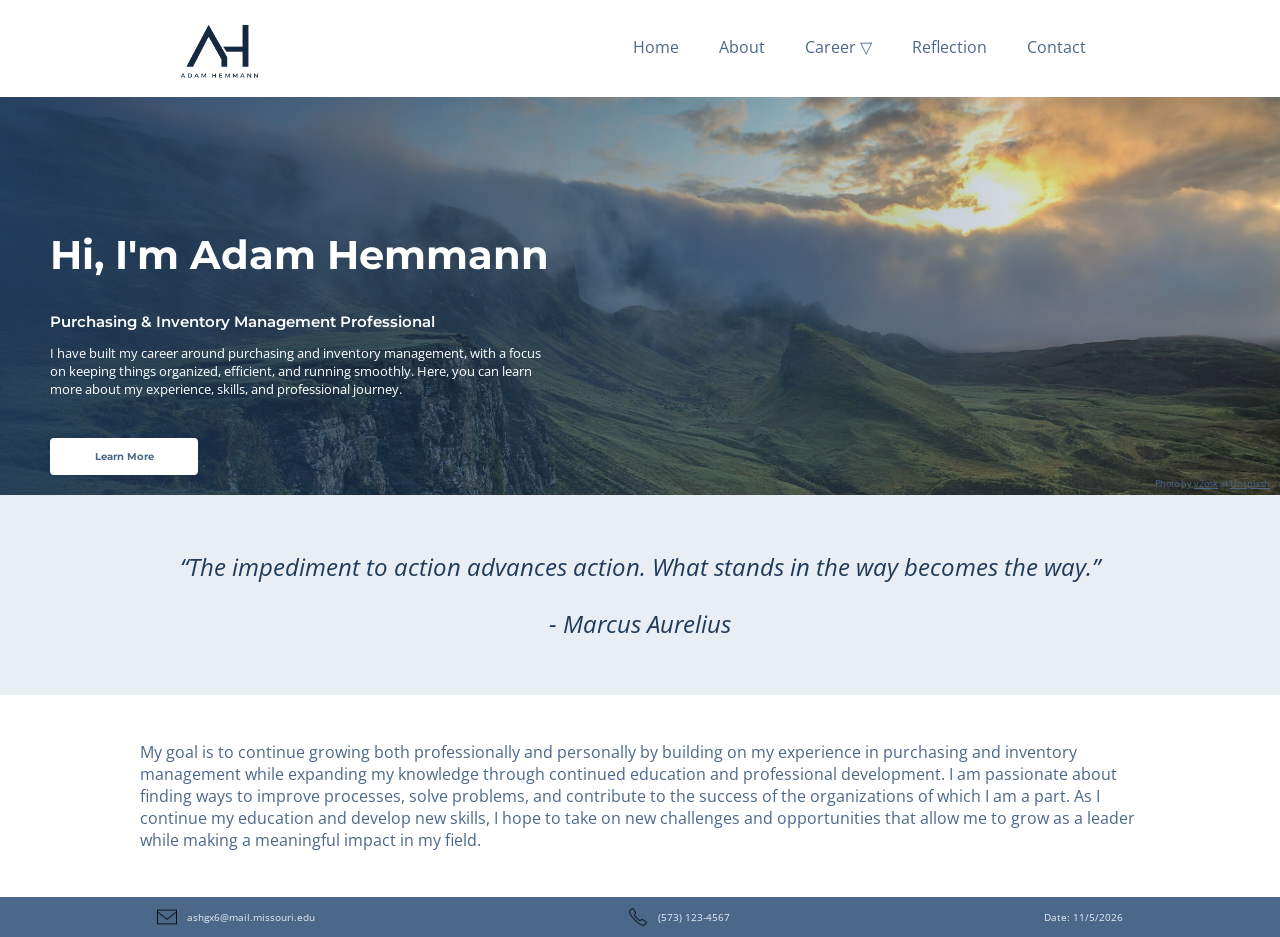
==== webdevelopment/index.html @ 75a41f19 "Add files via upload" ====
<!DOCTYPE html>
<html lang="en">
    <!--
    Name: Adam Hemmann
    Date: 11/15/2026
    Course: ISLT 4355
    Description: Resume website Home page
    -->
    <head>
        <meta charset="utf-8">
        <meta name="viewport" content="width=device-width, initial-scale=1.0">
        <title>Home</title>
        <!-- Link to external CSS files -->
        <link rel="stylesheet" type="text/css" href="style.css">
        <link rel="stylesheet" type="text/css" href="nav.css">
        <!-- Links to fonts Montserrat and Open Sans from Google Fonts -->
        <link rel="preconnect" href="https://fonts.googleapis.com">
        <link rel="preconnect" href="https://fonts.gstatic.com" crossorigin>
        <link href="https://fonts.googleapis.com/css2?family=Montserrat:ital,wght@0,100..900;1,100..900&display=swap" rel="stylesheet">
        <link href="https://fonts.googleapis.com/css2?family=Montserrat:ital,wght@0,100..900;1,100..900&family=Open+Sans:ital,wght@0,300..800;1,300..800&display=swap" rel="stylesheet">
        <link rel="shortcut icon" type="image/x-icon" href="images/favicon.ico">
    </head>
    <body class="index-page">
        <header>
            <!-- Top navigation bar -->     
            <nav class="nav-bar">
                <div class="nav-logo"><img src="images/logoTransparent.png" alt="Logo" width="90" height="90"></div>

                <!-- Hamburger/Mobile-only navigation -->
                <input type="checkbox" id="mobile-menu-toggle">
                <label for="mobile-menu-toggle" class="hamburger">☰</label>
                    
                    <!-- Mobile-only navigation menu -->
                    <!-- Will only display on viewport <= 768px -->
                    <ul class="mobile-nav-list">
                        <li class="nav-link"><a href="index.html">Home</a></li>
                        <li class="nav-link"><a href="about.html">About</a></li>
                        <li class="nav-link"><a href="career.html">Career</a></li>
                        <li class="nav-link"><a href="reflection.html">Reflection</a></li>
                        <li class="nav-link"><a href="contact.html">Contact</a></li>
                    </ul>

                <!-- Desktop-only navigation menu -->
                <!-- Will only display on viewport >768px -->
                <ul class="nav-list">
                    <li class="nav-link"><a href="index.html">Home</a></li>
                    <li class="nav-link"><a href="about.html">About</a></li>
                    <li class="nav-link"><a href="career.html">Career ▽</a>
                        <ul class="nav-dropdown">
                            <li><a href="career.html#career-detail1">Item 1</a></li>
                            <li><a href="career.html#career-detail2">Item 2</a></li>
                            <li><a href="career.html#career-detail3">Item 3</a></li>
                            <li><a href="career.html#career-detail4">Item 4</a></li>
                        </ul>
                    </li>
                    <li class="nav-link"><a href="reflection.html">Reflection</a></li>
                    <li class="nav-link"><a href="contact.html">Contact</a></li>
                </ul>
            </nav>
        </header>
        <main>
            <!-- Hero section -->
            <section class="index-hero">
                <div class="hero-text">
                    <h1>Hi, I'm Adam Hemmann</h1>
                    <h2>Purchasing & Inventory Management Professional</h2>
                    <p>I have built my career around purchasing and inventory management, with a focus on keeping things organized, efficient, and running smoothly. Here, you can learn more about my experience, skills, and professional journey.</p>
                    <div class="hero-button">
                        <a href="#">Learn More</a>
                    </div>
                </div>
                <div class="image-credit">
                    Photo by <a href="https://unsplash.com/@v2osk">v2osk</a> at <a href="https://unsplash.com/photos/foggy-mountain-summit-1Z2niiBPg5A">Unsplash</a>
                </div>
            </section>
            <!-- Favorite Quote -->
            <section id="fav-quote">
                <div class="fav-quote-container">
                    <blockquote>
                        <p>“The impediment to action advances action. What stands in the way becomes the way.”</p>
                        <p>- Marcus Aurelius</p>
                    </blockquote>
                </div>
            </section>
            <!-- Goals Statement -->
            <section class="goals-container">
                <!-- <h2>Goal Statement</h2> -->
                <p>My goal is to continue growing both professionally and personally by building on my experience in purchasing and inventory management while expanding my knowledge through continued education and professional development. I am passionate about finding ways to improve processes, solve problems, and contribute to the success of the organizations of which I am a part. As I continue my education and develop new skills, I hope to take on new challenges and opportunities that allow me to grow as a leader while making a meaningful impact in my field.</p>
            </section>
        </main>
        <!-- Page footer -->
        <footer class="footer">
            <div class="footer-email"><img src="images/icons8-email-50.png" width="20" height="20" title="Icon from icons8.com">ashgx6@mail.missouri.edu</div>
            <div class="footer-phone"><img src="images/icons8-phone-50.png" width="20" height="20" title="Icon from icons8.com">(573) 123-4567</div>
            <div class="footer-date">Date: 11/5/2026</div>
        </footer>
    </body>
</html>
---- webdevelopment/style.css ----
/* Begin global styles */
html {
    font-size: 62.5%;
}
body {
    margin: 0;
    padding: 0;
    height: 100%;
}
body {
    display: flex;
    flex-direction: column;
    min-height: 100vh;
}
main {
    flex: 1;
}
h1 {
    color: #1F3B5B;
    font-size: 40px;
}
p {
    color: #4B688A;
    font-size: 13px;
}

/* Begin index.html styles */
.index-hero {
    display: flex;
    background-image: 
        linear-gradient(to left, rgba(0, 0, 0, 0) 0%, rgba(31, 59, 91, 0.9) 100%),
        url("images/abouthero.png");
    background-size: cover;
    background-position: center;
    min-height: 25rem;
    padding-top: 10rem;
    padding-left: 5rem;
}
.hero-text h1,
.hero-text h2,
.hero-text p {
    color: white;
    max-width: 500px;
}
.hero-text h1,
.hero-text h2 {
    font-family: Montserrat;
}
.hero-text h2 {
    font-weight: 600;
    max-width: fit-content;
}
.hero-text p {
    font-family: Open Sans;
}
.hero-button {
    margin-top: 4rem;
    margin-bottom: 2rem;
    display: flex;
    justify-content: center;
    align-items: center;
    padding: 1.2rem 2.4rem;
    width: 10rem;
    background-color: #FFFFFF;
    font-family: Montserrat, sans-serif;
    font-weight: bold;
    border-radius: 4px;
    transition: transform 0.2s ease;
    cursor: pointer;
}
.hero-button a {
    text-decoration: none;
    color: #4B688A;
}
.hero-button:hover {
    transform: scale(1.1);
}
.image-credit {
    font-family: Open Sans;
    color: #4B688A;
    font-size: xx-small;
    align-self: flex-end;
    margin-left: auto;
    padding-right: 1rem;
    padding-bottom: .5rem;
}
.image-credit a {
    color: #4B688A;
}
.fav-quote-container {
    display: flex;
    height: 20rem;
    background-color: #E9EEF4;
    justify-content: center;
    align-items: center;
    text-align: center;
}
.fav-quote-container blockquote p {
    font-family: Open Sans;
    font-size: x-large;
    font-style: italic;
    color: #1F3B5B;
}
.goals-container {
    display: flex;
    flex-direction: column;
    align-items: center;
    max-width: 100rem;
    margin-left: auto;
    margin-right: auto;
    padding: 3rem 3rem;
    font-family: Open Sans, sans-serif;
}
.goals-container p {
    font-size: 1.6rem;
}

/* Begin reflection.html styles */
.reflect-hero {
    display: flex;
    background-image: 
        linear-gradient(to left, rgba(0, 0, 0, 0) 0%, rgba(31, 59, 91, 0.9) 100%),
        url("images/reflectionhero.png");
    background-size: cover;
    background-position: center;
    min-height: 25rem;
    padding-top: 10rem;
    padding-left: 5rem;
}
    /*Slightly edit the alignment of only the hero text on my Reflection page*/
.reflect-hero .hero-text {
    align-self: center;
    margin-top: -5rem;
}
.personal-reflection-container {
    margin: 3rem 15rem;
    display: flex;
    flex-direction: column;
}
.personal-reflection-container h1 {
    color: #1F3B5B;
    font-family: Montserrat;
    font-size: 2rem;
    align-self: center;
    margin: 0;
}
.personal-reflection-container p {
    color: #4B688A;
    font-family: Open Sans;
    margin-top: 1rem;
}
    /*pseudo-classes/elements*/
.personal-reflection-container p:first-of-type {
    margin-top: -10px;
}
.personal-reflection-container p:first-of-type::first-letter {
    font-size: 250%;
    font-family: Montserrat;
    font-weight: 600;
}
.personal-reflection-container p:nth-of-type(2),
.personal-reflection-container p:nth-of-type(3),
.personal-reflection-container p:nth-of-type(4) {
    text-indent: 2em;
}

/* Begin about.html styles */
.about-page-grid {
    display: grid;
    width: 100%;
}
.print-name {
    display: none;
}
.bio-container {
    /* Grid container */
    width: 100%;
    display: grid;
    gap: 3rem 2rem;
    grid-template-columns: repeat(auto-fit, minmax(400px, 600px));
    justify-content: center;
    background-color: #E9EEF4;
    padding: 3rem 0;
}
.bio-content {
    /* padding: 2rem; */
    margin: auto auto;
}
.career-overview-content {
    margin: auto auto;
}
.bio-content h1,
.career-overview-content h1 {
    font-family: Montserrat, sans-serif;
    text-align: center;
}
.bio-content p,
.career-overview-content p {
    font-family: Open Sans, sans-serif;
    max-width: 60rem;
    margin: 0;
    text-indent: 2em;
}
.about-headshot-container {
    margin: auto auto;
}
.about-headshot {
    margin: auto auto;
    border-radius: .8rem;
    border: 3px solid #1F3B5B;
    box-shadow: .5rem .5rem 1.5rem 0 rgba(0, 0, 0, 0.3);
    width: 150px;
    height: 150px;
}
    /* Media queries to change image size based on screen size */
@media screen and (min-width: 600px) {
    .about-headshot {
        width: 250px;
        height: 250px;
    }
}
@media screen and (min-width: 1235px) {
    .about-headshot {
        width: 400px;
        height: 400px;
    }
}
.career-overview-container {
    display: grid;
    grid-template-columns: repeat(auto-fit, minmax(400px, 500px));
    justify-content: center;
    gap: 2rem;
    padding: 3rem;
}
.about-media-container {
    display: grid;
    min-height: 30rem;
    gap: 2rem;
    place-items: center;
}
.about-video {
    width: 100%;
}
@media screen and (min-width: 600px) {
    .about-video {
        width: 75%;
    }
}
@media screen and (min-width: 1235px) {
    .about-video {
        width: 75%;
    }
}
.resume-button {
    width: 19rem;
    height: 2rem;
    display: flex;
    justify-content: center;
    align-items: center;
    padding: 1.2rem 2.4rem;
    background-color: #E9EEF4;
    font-family: Montserrat;
    font-weight: bold;
    border-radius: 4px;
    transition: transform 0.2s ease;
    cursor: pointer;
    border: 3px solid #1F3B5B;
    align-self: center;
    margin: auto auto;
}
.resume-button:hover {
    transform: scale(1.1);
}
.resume-button a {
    text-decoration: none;
    color:#4B688A;
}
.career-overview-list-container {
    margin: auto auto;
}
.career-overview-list h2 {
    font-family: Montserrat;
    color: #1F3B5B;
}
.career-overview-list ul {
    margin-top: 2rem;
    list-style-type: square;
}
.career-overview-list li {
    font-family: Open Sans;
    color:#4B688A;
    padding: 20px 0;
}

/* Begin contact.html styles */
.contact-page-hero {
    display: flex;
    background-image: 
        linear-gradient(to left, rgba(0, 0, 0, 0) 0%, rgba(31, 59, 91, 0.9) 100%),
        url("images/contacthero.png");
    background-size: cover;
    background-position: center;
    min-height: 25rem;
    padding-top: 10rem;
    padding-left: 5rem;
}
.contact-page-content {
    /* flex: 1; */
    display: flex;
    flex-wrap: wrap;
    justify-content: space-around;
    align-items: center;
}
.quick-contact-info-container {
   font-family: Open Sans, sans-serif;
   display: flex;
   flex-direction: column;
   justify-content: space-between;
   padding: 2rem 2rem;
}
.quick-contact-info-container p {
    color: #1F3B5B;
    font-weight: 700;
    font-size: 1.5rem;
}
.quick-contact-info-container p:nth-of-type(even) {
    text-indent: 2em;
    font-weight: 400;
}
.contact-form-container {
    min-height: 500px;
    background-color: #E9EEF4;
    padding: 2rem 2rem;
    display: flex;
    flex-direction: column;
    justify-content: center;
}
.contact-form-container h1 {
    font-family: Montserrat, sans-serif;
}
.contact-form-container label,
.contact-form-container p {
    font-family: Open Sans,sans-serif;
}
.contact-form {
    min-height: 650px;
    display: flex;
    flex-direction: column;
    justify-content: space-between;
    align-items: center;
}
.form-radio-label {
    text-align: center;
    color: #ff4d4d;
}
/* All required form fields will have a red border */
input:required,
textarea:required,
select:required {
  border: 2px solid #ff4d4d;
}
.form-required-label {
    color: #ff4d4d;
}

/*Begin career.html styles */
.career-hero {
    display: flex;
    background-image: 
        linear-gradient(to left, rgba(0, 0, 0, 0) 0%, rgba(31, 59, 91, 0.9) 100%),
        url("images/careerhero.png");
    background-size: cover;
    background-position: center;
    min-height: 25rem;
    padding-top: 10rem;
    padding-left: 5rem;
}
.career-hero .hero-text {
    align-self: center;
    margin-top: -5rem;
}
.career-hero .hero-text h2 {
    font-size: xx-large;
}
.career-hero .hero-text p {
    font-size: large;
}
.career-journey {
    font-family: Open Sans, sans-serif;
    padding: 3rem 10rem;
}
.career-journey h1 {
    font-size: x-large;
    color: #1F3B5B;
}
.career-journey h2 {
    font-size: large;
    font-weight: 400;
    color: #4B688A;
}
.career-journey-list li {
    font-size: small;
    color: #1F3B5B;
}
.career-detail {
    display: grid;
    grid-template-columns: 1fr 2fr 1fr;
    align-items: center;
}
.career-logo-container {
    display: flex;
    align-items: center;
    justify-content: center;
}
    /* Career icon sizing via CSS for easy resizing with media queries */
.career-icon1 {
    width: 285px;
    height: 48px;
}
.career-icon2 {
    width: 98px;
    height: 47px;
}
.career-icon3,
.career-icon4 {
    width: 242px;
    height: 67px;
}
.career-list-container {
    display: flex;
    flex-direction: column;
    align-items: center;
    padding: 0 2rem;
}
.detail-toggle-container {
    display: flex;
    justify-content: center;
    align-items: center;
}
.detail-toggle-container label {
    font-size: large;
    font-weight: 700;
    color: #1F3B5B;
}
.hidden-item-container {
    /* Content hidden by default */
    display: none;
    /* Content will span full width of .career-detail when shown */
    grid-column: 1/-1;
}
.hidden-item-container p {
    text-indent: 2em;
    font-size: 1.4rem;
    color: #1F3B5B;
    line-height: 1.6;
    padding: 2rem 4rem;
    margin: 2rem 0 0;
}
#career-detail-toggle1:checked ~ .hidden-item-container,
#career-detail-toggle2:checked ~ .hidden-item-container,
#career-detail-toggle3:checked ~ .hidden-item-container,
#career-detail-toggle4:checked ~ .hidden-item-container {
    display: block;
}
@media (max-width: 1000px) {
    .career-detail {
        grid-template-columns: 1fr 1fr;
    }
    .detail-toggle-container {
        grid-column: 1/-1;
        justify-content: center;
        padding: 2rem 0;
    }
}
@media (max-width: 768px) {
    .career-journey {
        padding: 2rem;
    }
    .career-journey h1 {
        font-size: medium;
    }
    .career-journey h2 {
        font-size: small;
    }
    .career-detail {
        grid-template-columns: 1fr;
    }
    .career-journey-list li {
        font-size: x-small;
    }
    .detail-toggle-container label {
        font-size: medium;
    }
    .career-logo-container {
        padding: 2rem 0;
    }
    .career-icon1 {
        width: 119px;
        height: 20px;
    }
    .career-icon2 {
        width: 31px;
        height: 15px;
    }
    .career-icon3,
    .career-icon4 {
        width: 108px;
        height: 30px;
    }
    .hidden-item-container p {
    font-size: 1rem;
    }
}

/* Begin footer styles */
.footer {
    display: flex;
    justify-content: space-around;
    align-items: center;
    font-family: Open Sans, sans-serif;
    background-color: #4B688A;
}
.footer div {
    display: flex;
    align-items: center;
    font-size: 1rem;
    color: #E9EEF4;
    margin: 1rem 1.5rem;
}
.footer div img {
    padding-right: 1rem;
}

/* Print queries */
@media print {
    /* Ensure all pages will print with 1in margins */
    @page {
        margin: 1in;
    }
    /* Hide elements that should not print for all pages */
    header,
    .image-credit,
    .about-headshot,
    .vertical-container,
    .footer-date,
    .footer img {
        display: none;
    }
    /* Begin print query styles for footer */
    .footer p {
        color: black;
        font-family: serif;
    }
    /* Begin print query styles for about.html */
    .about-page {
        /* Remove screen-specific layout */
        .bio-container,
        .career-overview-container {
            display: block;
            margin: 0;
            padding: 0;
            background-color: white;
        }
        /* Make text appropriate for printing */
        .print-name {
            display: block;
        }
        .print-name h1 {
            color: black;
        }
        .bio-content h1,
        .career-overview-content h1 {
            width: auto;
            color: black;
            font-size: 14pt;
            font-family: serif;
        }
        .bio-content p,
        .career-overview-content p {
            width: auto;
            color: black;
            font-size: 10pt;
            font-family: serif;
        }
        .career-overview-list h2,
        .career-overview-list li {
            width: auto;
            color: black;
            font-size: 14pt;
            font-family: serif;
        }
        .career-overview-list ul,
        .career-overview-list li {
            padding: 0;
            margin: 0;
        }
        .career-overview-list li {
            color: black;
            font-size: 10pt;
            font-family: serif;
        }
    }
    /* Begin print query styles for index.html */
    .index-page {
        .index-hero {
            background-image: none;
        }
    }
    /* Begin print query styles for reflection.html */
    .reflection-page {
        .reflect-hero {
            background-image: none;
        }
    }
}
---- webdevelopment/nav.css ----
.nav-bar {
    display: flex;
    justify-content: space-around;
    align-items: center;
    position: relative;
    background-color: #FFFFFF;
}
.nav-list {
    display: flex;
    padding: 0;
    margin: 0;
}
.nav-list li a {
    display: block;
    padding: 3.6rem 2rem;
}
.nav-list,
.nav-dropdown,
.mobile-nav-list {
    list-style: none;
}
.nav-link a {
    font-family: Open Sans;
    font-size: 1.6rem;
    color: #4B688A;
    text-decoration: none;
    border-bottom: 3px solid transparent;
    transition: background-color 0.3s ease-in;
    transition: border-bottom-color 0.3s ease-in;
}
.nav-list li a:hover,
.mobile-nav-list li a:hover {
    background-color: #E9EEF4;
    border-bottom-color: #1F3B5B;
}
.nav-dropdown {
    background-color: #FFFFFF;
}
.nav-dropdown li {
    font-family: Open Sans;
    color: #4B688A;
    text-decoration: none;
    transition: background-color 0.3s ease-in;
}
.nav-list li {
    position: relative;
}
.nav-dropdown {
    width: 100%;
    position: absolute;
    text-align: center;
    padding: 0;
    display: none;
}
.nav-list li:hover .nav-dropdown {
    display: block;
}
.nav-dropdown li a:hover {
    background-color: #E9EEF4;
}
.hamburger {
    display: none;
    font-size: x-large;
    color: #1F3B5B;
}

/* Mobile nav menu */
.mobile-nav-list {
    /*Mabile nav is hidden until the hamburger is tapped */
    display: none;
    position: absolute;
    top: 100%;
    right: 6rem;
    margin: 0;
    padding: 0;
    background-color: #FFFFFF;
    box-shadow: 0 8px 8px rgba(0, 0, 0, 0.15);
    z-index: 1000;
}
    /* Checkbox is hidden */
#mobile-menu-toggle {
    display: none;
}
@media (max-width: 768px) {
    .hamburger {
        display: block;
        cursor: pointer;
    }
    .nav-list {
        display: none;
    }
    input[id="mobile-menu-toggle"]:checked ~ .mobile-nav-list {
            display: flex;
            flex-direction: column;
    }
    .mobile-nav-list li a {
        display: block;
        padding: 1rem 2.5rem;
    }
}
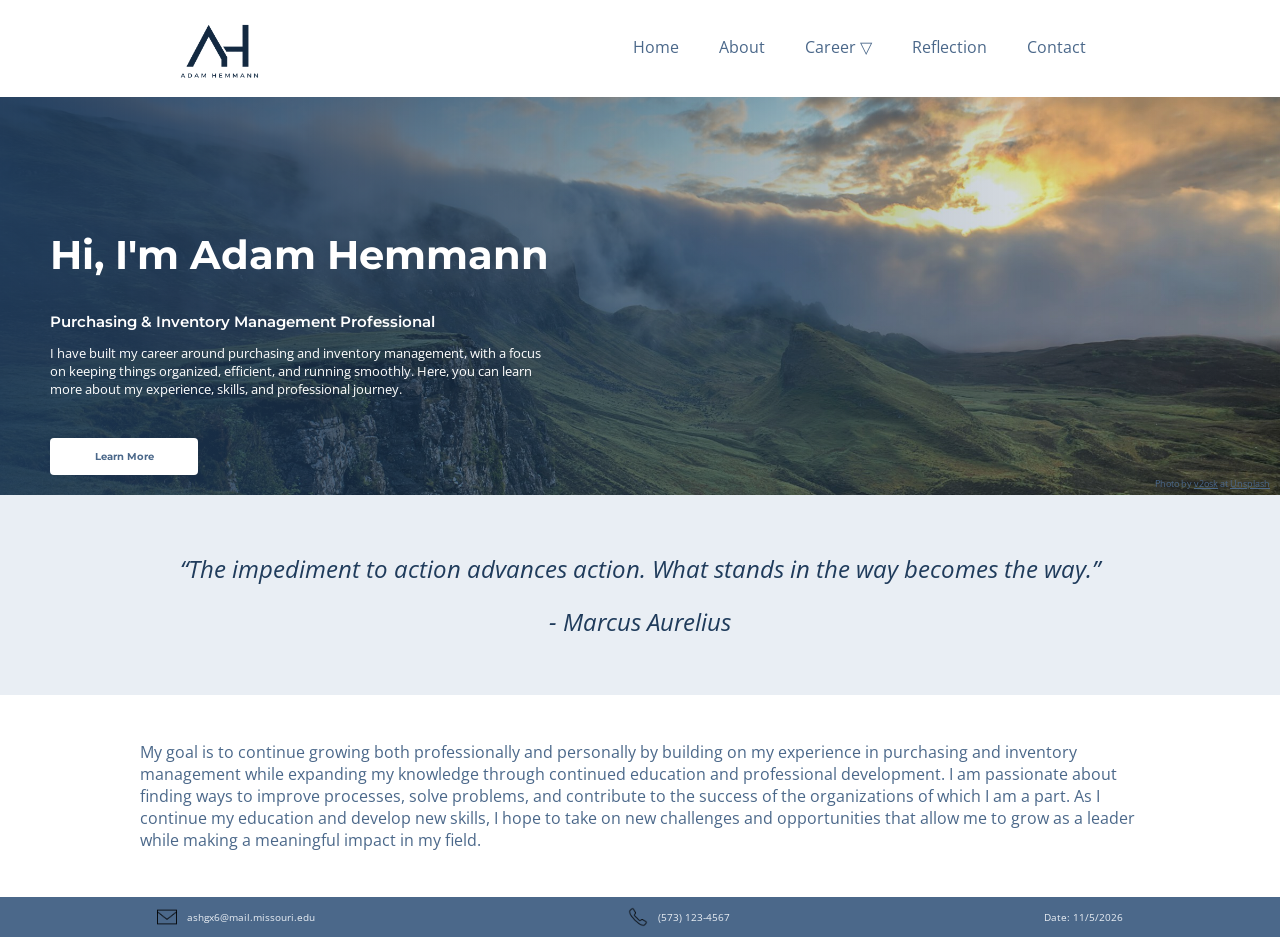
==== commit 0037287d: "Add files via upload" ====
--- a/webdevelopment/index.html
+++ b/webdevelopment/index.html
@@ -77,8 +77,8 @@
             <section id="fav-quote">
                 <div class="fav-quote-container">
                     <blockquote>
-                        <p>“The impediment to action advances action. What stands in the way becomes the way.”</p>
-                        <p>- Marcus Aurelius</p>
+                        <h1>“The impediment to action advances action. What stands in the way becomes the way.”</h1>
+                        <h1>- Marcus Aurelius</h1>
                     </blockquote>
                 </div>
             </section>
--- a/webdevelopment/style.css
+++ b/webdevelopment/style.css
@@ -95,9 +95,10 @@
     align-items: center;
     text-align: center;
 }
-.fav-quote-container blockquote p {
+.fav-quote-container blockquote h1 {
     font-family: Open Sans;
     font-size: x-large;
+    font-weight: 400;
     font-style: italic;
     color: #1F3B5B;
 }
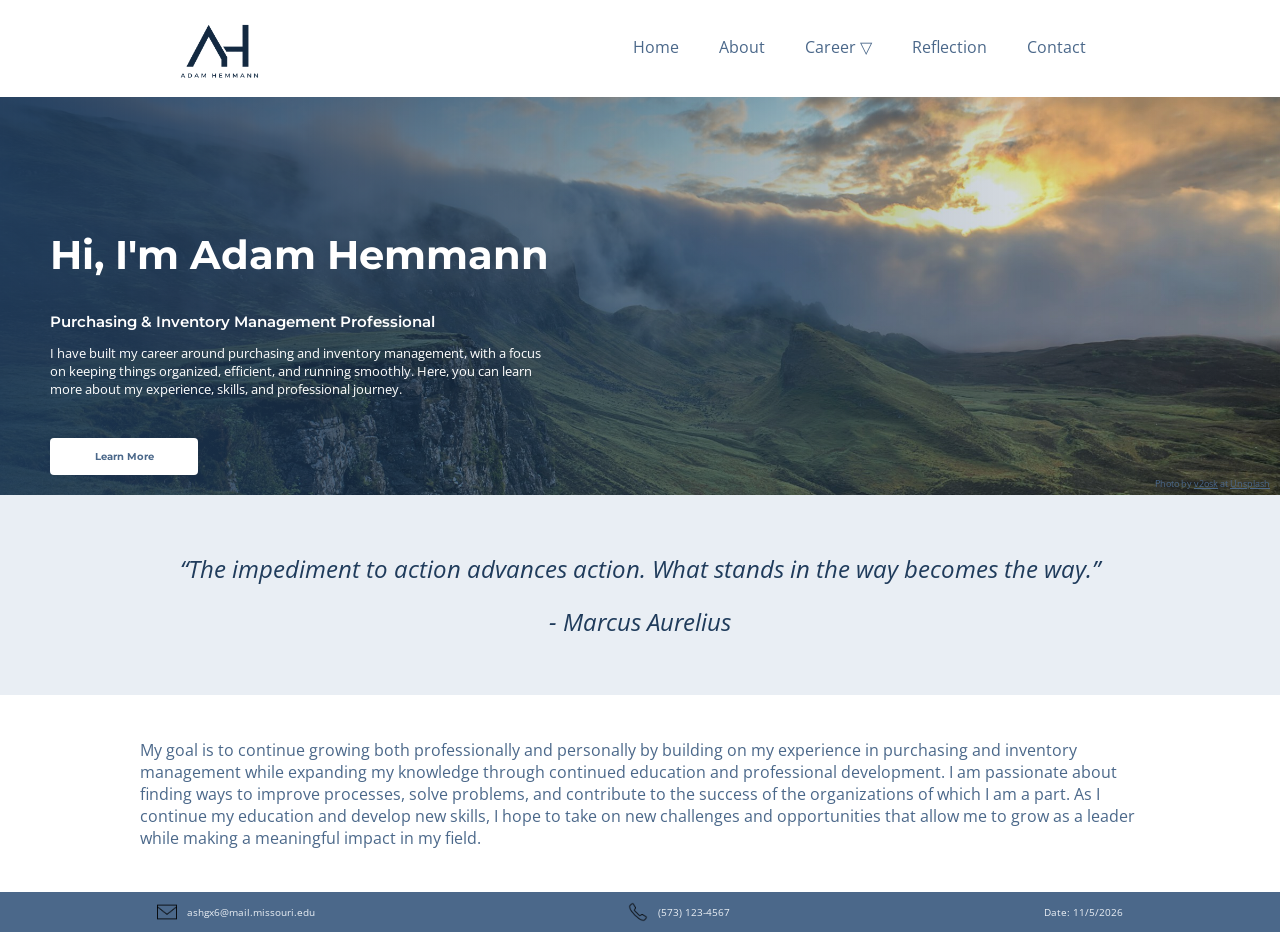
==== commit dd736aa5: "Add files via upload" ====
--- a/webdevelopment/index.html
+++ b/webdevelopment/index.html
@@ -85,7 +85,7 @@
             <!-- Goals Statement -->
             <section class="goals-container">
                 <!-- <h2>Goal Statement</h2> -->
-                <p>My goal is to continue growing both professionally and personally by building on my experience in purchasing and inventory management while expanding my knowledge through continued education and professional development. I am passionate about finding ways to improve processes, solve problems, and contribute to the success of the organizations of which I am a part. As I continue my education and develop new skills, I hope to take on new challenges and opportunities that allow me to grow as a leader while making a meaningful impact in my field.</p>
+                <h2>My goal is to continue growing both professionally and personally by building on my experience in purchasing and inventory management while expanding my knowledge through continued education and professional development. I am passionate about finding ways to improve processes, solve problems, and contribute to the success of the organizations of which I am a part. As I continue my education and develop new skills, I hope to take on new challenges and opportunities that allow me to grow as a leader while making a meaningful impact in my field.</h2>
             </section>
         </main>
         <!-- Page footer -->
--- a/webdevelopment/style.css
+++ b/webdevelopment/style.css
@@ -17,11 +17,11 @@
 }
 h1 {
     color: #1F3B5B;
-    font-size: 40px;
+    font-size: 4rem;
 }
 p {
     color: #4B688A;
-    font-size: 13px;
+    font-size: 1.3rem;
 }
 
 /* Begin index.html styles */
@@ -112,8 +112,10 @@
     padding: 3rem 3rem;
     font-family: Open Sans, sans-serif;
 }
-.goals-container p {
+.goals-container h2 {
     font-size: 1.6rem;
+    color: #4B688A;
+    font-weight: 400;
 }
 
 /* Begin reflection.html styles */
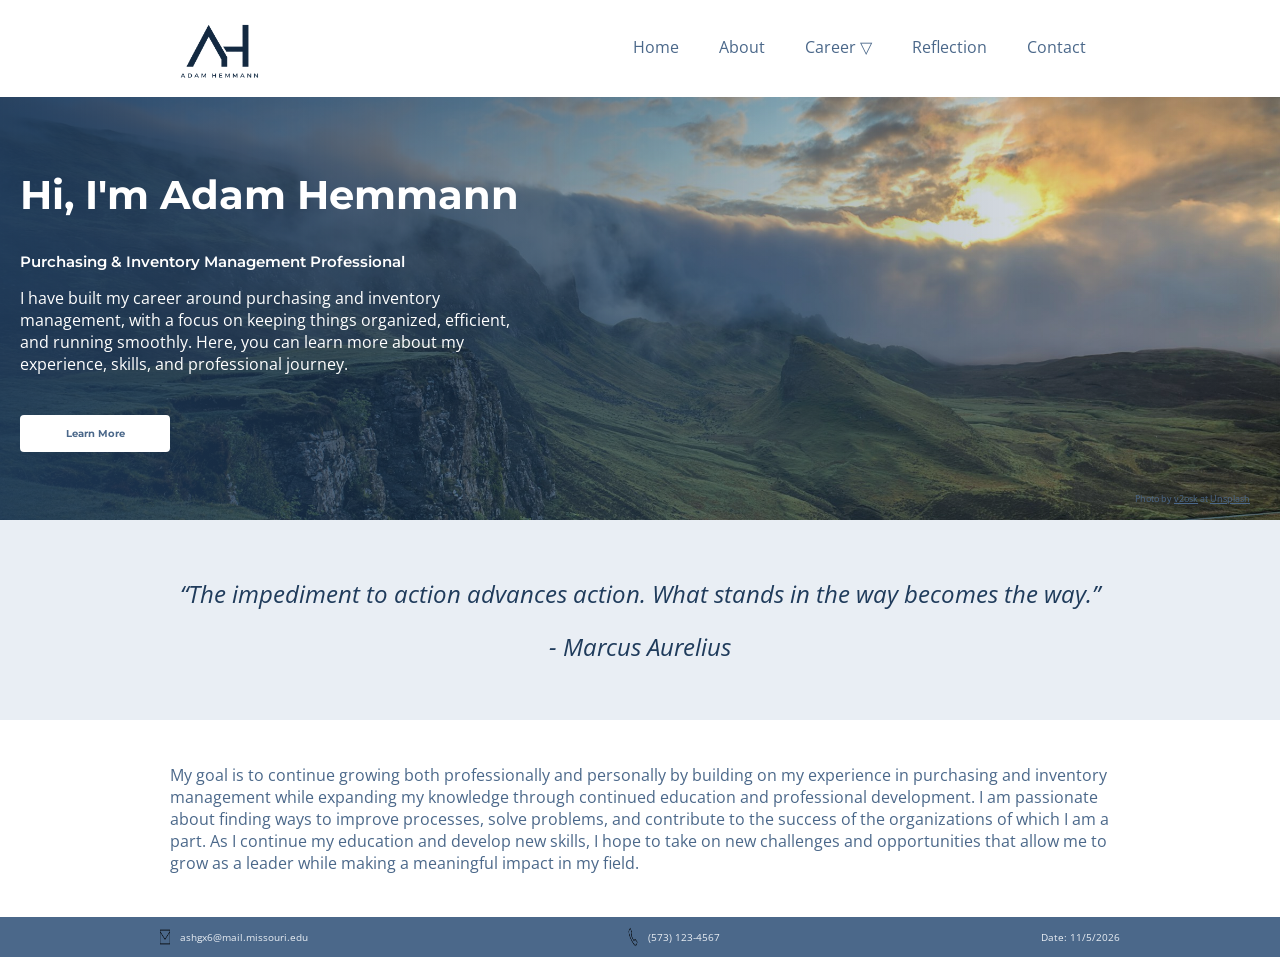
==== commit 14710605: "Add files via upload" ====
--- a/webdevelopment/index.html
+++ b/webdevelopment/index.html
@@ -58,6 +58,7 @@
                 </ul>
             </nav>
         </header>
+        
         <main>
             <!-- Hero section -->
             <section class="index-hero">
@@ -84,7 +85,6 @@
             </section>
             <!-- Goals Statement -->
             <section class="goals-container">
-                <!-- <h2>Goal Statement</h2> -->
                 <h2>My goal is to continue growing both professionally and personally by building on my experience in purchasing and inventory management while expanding my knowledge through continued education and professional development. I am passionate about finding ways to improve processes, solve problems, and contribute to the success of the organizations of which I am a part. As I continue my education and develop new skills, I hope to take on new challenges and opportunities that allow me to grow as a leader while making a meaningful impact in my field.</h2>
             </section>
         </main>
--- a/webdevelopment/style.css
+++ b/webdevelopment/style.css
@@ -1,4 +1,17 @@
-/* Begin global styles */
+/* 
+Begin global styles
+*/
+*,
+*::before,
+*::after {
+    box-sizing: border-box;
+}
+    /* 
+    Shrink default font size to 10 px
+    (16px * 62.5% = 10px)
+    Makes rem measurements more intuitive down below:
+    1rem = 10px, 1.6rem = 16px, etc.
+    */
 html {
     font-size: 62.5%;
 }
@@ -6,8 +19,6 @@
     margin: 0;
     padding: 0;
     height: 100%;
-}
-body {
     display: flex;
     flex-direction: column;
     min-height: 100vh;
@@ -21,20 +32,25 @@
 }
 p {
     color: #4B688A;
-    font-size: 1.3rem;
-}
-
-/* Begin index.html styles */
-.index-hero {
-    display: flex;
-    background-image: 
-        linear-gradient(to left, rgba(0, 0, 0, 0) 0%, rgba(31, 59, 91, 0.9) 100%),
-        url("images/abouthero.png");
+    font-size: 1.6rem;
+}
+
+/*
+Begin styles for page hero sections
+*/
+.index-hero,
+.reflect-hero,
+.contact-page-hero,
+.career-hero {
+    display: flex;
     background-size: cover;
     background-position: center;
     min-height: 25rem;
     padding-top: 10rem;
     padding-left: 5rem;
+    flex-direction: column;
+    gap: 2rem;
+    padding: 4rem 2rem 1rem;
 }
 .hero-text h1,
 .hero-text h2,
@@ -53,6 +69,46 @@
 .hero-text p {
     font-family: Open Sans;
 }
+.career-hero .hero-text,
+.contact-page-hero .hero-text,
+.reflect-hero .hero-text {
+    align-self: stretch;
+    margin-top: 0;
+}
+.career-hero .hero-text h2,
+.reflect-hero .hero-text h2 {
+    font-size: xx-large;
+}
+.contact-page-hero .hero-text h2 {
+    font-size: large;
+}
+.career-hero .hero-text p,
+.contact-page-hero .hero-text p,
+.reflect-hero .hero-text p {
+    font-size: large;
+}
+.image-credit {
+    font-family: Open Sans;
+    color: #4B688A;
+    font-size: xx-small;
+    text-align: right;
+    margin-top: auto;
+    margin-left: 0;
+    padding-right: 1rem;
+    padding-bottom: .5rem;
+}
+.image-credit a {
+    color: #4B688A;
+}
+
+/*
+Begin index.html styles 
+*/
+.index-hero {
+    background-image: 
+        linear-gradient(to left, rgba(0, 0, 0, 0) 0%, rgba(31, 59, 91, 0.9) 100%),
+        url("images/abouthero.png");
+}
 .hero-button {
     margin-top: 4rem;
     margin-bottom: 2rem;
@@ -60,7 +116,7 @@
     justify-content: center;
     align-items: center;
     padding: 1.2rem 2.4rem;
-    width: 10rem;
+    width: 15rem;
     background-color: #FFFFFF;
     font-family: Montserrat, sans-serif;
     font-weight: bold;
@@ -75,21 +131,10 @@
 .hero-button:hover {
     transform: scale(1.1);
 }
-.image-credit {
-    font-family: Open Sans;
-    color: #4B688A;
-    font-size: xx-small;
-    align-self: flex-end;
-    margin-left: auto;
-    padding-right: 1rem;
-    padding-bottom: .5rem;
-}
-.image-credit a {
-    color: #4B688A;
-}
 .fav-quote-container {
     display: flex;
-    height: 20rem;
+    min-height: 20rem;
+    height: auto;
     background-color: #E9EEF4;
     justify-content: center;
     align-items: center;
@@ -109,7 +154,7 @@
     max-width: 100rem;
     margin-left: auto;
     margin-right: auto;
-    padding: 3rem 3rem;
+    padding: 3rem;
     font-family: Open Sans, sans-serif;
 }
 .goals-container h2 {
@@ -118,25 +163,18 @@
     font-weight: 400;
 }
 
-/* Begin reflection.html styles */
+/*
+Begin reflection.html styles 
+*/
 .reflect-hero {
-    display: flex;
     background-image: 
         linear-gradient(to left, rgba(0, 0, 0, 0) 0%, rgba(31, 59, 91, 0.9) 100%),
         url("images/reflectionhero.png");
-    background-size: cover;
-    background-position: center;
-    min-height: 25rem;
-    padding-top: 10rem;
-    padding-left: 5rem;
-}
-    /*Slightly edit the alignment of only the hero text on my Reflection page*/
-.reflect-hero .hero-text {
-    align-self: center;
-    margin-top: -5rem;
 }
 .personal-reflection-container {
-    margin: 3rem 15rem;
+    max-width: 90rem;
+    margin: 3rem auto;
+    padding: 0 2rem;
     display: flex;
     flex-direction: column;
 }
@@ -152,10 +190,7 @@
     font-family: Open Sans;
     margin-top: 1rem;
 }
-    /*pseudo-classes/elements*/
-.personal-reflection-container p:first-of-type {
-    margin-top: -10px;
-}
+    /* pseudo-classes/elements */
 .personal-reflection-container p:first-of-type::first-letter {
     font-size: 250%;
     font-family: Montserrat;
@@ -167,7 +202,9 @@
     text-indent: 2em;
 }
 
-/* Begin about.html styles */
+/* 
+Begin about.html styles 
+*/
 .about-page-grid {
     display: grid;
     width: 100%;
@@ -180,17 +217,18 @@
     width: 100%;
     display: grid;
     gap: 3rem 2rem;
-    grid-template-columns: repeat(auto-fit, minmax(400px, 600px));
+    grid-template-columns: repeat(auto-fit, minmax(min(100%, 40rem), 60rem));
     justify-content: center;
     background-color: #E9EEF4;
-    padding: 3rem 0;
-}
-.bio-content {
-    /* padding: 2rem; */
-    margin: auto auto;
-}
+    padding: 3rem 2rem;
+}
+.bio-content,
 .career-overview-content {
-    margin: auto auto;
+    display: flex;
+    flex-direction: column;
+    gap: 1rem;
+    margin: auto;
+    line-height: 1.6;
 }
 .bio-content h1,
 .career-overview-content h1 {
@@ -205,58 +243,59 @@
     text-indent: 2em;
 }
 .about-headshot-container {
-    margin: auto auto;
+    margin: auto;
 }
 .about-headshot {
-    margin: auto auto;
+    margin: auto;
     border-radius: .8rem;
     border: 3px solid #1F3B5B;
     box-shadow: .5rem .5rem 1.5rem 0 rgba(0, 0, 0, 0.3);
-    width: 150px;
-    height: 150px;
+    max-width: 100%;
+    object-fit: cover;
 }
     /* Media queries to change image size based on screen size */
 @media screen and (min-width: 600px) {
     .about-headshot {
         width: 250px;
-        height: 250px;
+        height: auto;
     }
 }
 @media screen and (min-width: 1235px) {
     .about-headshot {
         width: 400px;
-        height: 400px;
+        height: auto;
     }
 }
 .career-overview-container {
     display: grid;
-    grid-template-columns: repeat(auto-fit, minmax(400px, 500px));
-    justify-content: center;
-    gap: 2rem;
-    padding: 3rem;
+    grid-template-columns: minmax(0, 1fr);
+    gap: 3rem;
+    max-width: 110rem;
+    margin: 0 auto;
+    padding: 3rem 2rem;
+}
+.career-overview-container > * {
+    min-width: 0;
+}
+@media screen and (min-width: 900px) {
+    .career-overview-container {
+        grid-template-columns:
+            minmax(0, 1fr) minmax(0, 1fr);
+        align-items: start;
+    }
 }
 .about-media-container {
     display: grid;
     min-height: 30rem;
     gap: 2rem;
     place-items: center;
+    margin: auto;
 }
 .about-video {
     width: 100%;
 }
-@media screen and (min-width: 600px) {
-    .about-video {
-        width: 75%;
-    }
-}
-@media screen and (min-width: 1235px) {
-    .about-video {
-        width: 75%;
-    }
-}
 .resume-button {
     width: 19rem;
-    height: 2rem;
     display: flex;
     justify-content: center;
     align-items: center;
@@ -269,7 +308,7 @@
     cursor: pointer;
     border: 3px solid #1F3B5B;
     align-self: center;
-    margin: auto auto;
+    margin: auto;
 }
 .resume-button:hover {
     transform: scale(1.1);
@@ -278,37 +317,62 @@
     text-decoration: none;
     color:#4B688A;
 }
-.career-overview-list-container {
-    margin: auto auto;
-}
-.career-overview-list h2 {
-    font-family: Montserrat;
-    color: #1F3B5B;
-}
-.career-overview-list ul {
-    margin-top: 2rem;
-    list-style-type: square;
-}
-.career-overview-list li {
-    font-family: Open Sans;
-    color:#4B688A;
-    padding: 20px 0;
-}
-
-/* Begin contact.html styles */
+.career-overview-table-container {
+    grid-column: 1 / -1;
+    width: 100%;
+    overflow-x: auto;
+    display: flex;
+    flex-direction: column;
+    align-items: center;
+}
+.career-overview-table-container caption {
+    font-size: x-large;
+    font-family: Open Sans, sans-serif;
+    color: #1F3B5B;
+    text-align: center;
+}
+.career-overview-table {
+    width: 100%;
+    border-collapse: collapse;
+    font-family: Open Sans, sans-serif;
+    color: #1F3B5B;
+    border: 1px solid #1F3B5B;
+}
+.career-overview-table th,
+.career-overview-table td {
+    padding: 1.2rem;
+    font-size: 1.6rem;
+    line-height: 1.5;
+    text-align: left;
+    vertical-align: top;
+}
+.career-overview-table tr {
+    font-family: Open Sans, sans-serif;
+    color: #1F3B5B;
+}
+.career-overview-table thead th {
+    background-color: #1F3B5B;
+    color: #FFFFFF;
+}
+.career-overview-table tbody tr:nth-child(odd) {
+    background-color: #E9EEF4;
+}
+@media screen and (max-width: 900px) {
+    .career-overview-table th,
+    .career-overview-table td {
+        font-size: small;        
+    }
+}
+
+/* 
+Begin contact.html styles 
+*/
 .contact-page-hero {
-    display: flex;
     background-image: 
         linear-gradient(to left, rgba(0, 0, 0, 0) 0%, rgba(31, 59, 91, 0.9) 100%),
         url("images/contacthero.png");
-    background-size: cover;
-    background-position: center;
-    min-height: 25rem;
-    padding-top: 10rem;
-    padding-left: 5rem;
 }
 .contact-page-content {
-    /* flex: 1; */
     display: flex;
     flex-wrap: wrap;
     justify-content: space-around;
@@ -319,7 +383,7 @@
    display: flex;
    flex-direction: column;
    justify-content: space-between;
-   padding: 2rem 2rem;
+   padding: 2rem;
 }
 .quick-contact-info-container p {
     color: #1F3B5B;
@@ -333,7 +397,7 @@
 .contact-form-container {
     min-height: 500px;
     background-color: #E9EEF4;
-    padding: 2rem 2rem;
+    padding: 2rem;
     display: flex;
     flex-direction: column;
     justify-content: center;
@@ -346,17 +410,16 @@
     font-family: Open Sans,sans-serif;
 }
 .contact-form {
-    min-height: 650px;
-    display: flex;
-    flex-direction: column;
-    justify-content: space-between;
+    display: flex;
+    flex-direction: column;
+    gap: 1.5rem;
     align-items: center;
 }
 .form-radio-label {
     text-align: center;
     color: #ff4d4d;
 }
-/* All required form fields will have a red border */
+    /* All required form fields will have a red border */
 input:required,
 textarea:required,
 select:required {
@@ -366,27 +429,13 @@
     color: #ff4d4d;
 }
 
-/*Begin career.html styles */
+/*
+Begin career.html styles 
+*/
 .career-hero {
-    display: flex;
     background-image: 
         linear-gradient(to left, rgba(0, 0, 0, 0) 0%, rgba(31, 59, 91, 0.9) 100%),
         url("images/careerhero.png");
-    background-size: cover;
-    background-position: center;
-    min-height: 25rem;
-    padding-top: 10rem;
-    padding-left: 5rem;
-}
-.career-hero .hero-text {
-    align-self: center;
-    margin-top: -5rem;
-}
-.career-hero .hero-text h2 {
-    font-size: xx-large;
-}
-.career-hero .hero-text p {
-    font-size: large;
 }
 .career-journey {
     font-family: Open Sans, sans-serif;
@@ -402,7 +451,7 @@
     color: #4B688A;
 }
 .career-journey-list li {
-    font-size: small;
+    font-size: 1.6rem;
     color: #1F3B5B;
 }
 .career-detail {
@@ -417,19 +466,19 @@
 }
     /* Career icon sizing via CSS for easy resizing with media queries */
 .career-icon1 {
-    width: 285px;
-    height: 48px;
+    width: 100%;
+    height: auto;
 }
 .career-icon2 {
-    width: 98px;
-    height: 47px;
+    width: 60%;
+    height: auto;
 }
 .career-icon3,
 .career-icon4 {
-    width: 242px;
-    height: 67px;
-}
-.career-list-container {
+    width: 100%;
+    height: auto;
+}
+.career-detail-container {
     display: flex;
     flex-direction: column;
     align-items: center;
@@ -450,6 +499,8 @@
     display: none;
     /* Content will span full width of .career-detail when shown */
     grid-column: 1/-1;
+    max-width: 900px;
+    margin: auto;
 }
 .hidden-item-container p {
     text-indent: 2em;
@@ -459,10 +510,10 @@
     padding: 2rem 4rem;
     margin: 2rem 0 0;
 }
-#career-detail-toggle1:checked ~ .hidden-item-container,
-#career-detail-toggle2:checked ~ .hidden-item-container,
-#career-detail-toggle3:checked ~ .hidden-item-container,
-#career-detail-toggle4:checked ~ .hidden-item-container {
+#career-hidden-detail-toggle1:checked ~ .hidden-item-container,
+#career-hidden-detail-toggle2:checked ~ .hidden-item-container,
+#career-hidden-detail-toggle3:checked ~ .hidden-item-container,
+#career-hidden-detail-toggle4:checked ~ .hidden-item-container {
     display: block;
 }
 @media (max-width: 1000px) {
@@ -474,6 +525,19 @@
         justify-content: center;
         padding: 2rem 0;
     }
+    .career-icon1 {
+    width: 70%;
+    height: auto;
+    }
+    .career-icon2 {
+        width: 35%;
+        height: auto;
+    }
+    .career-icon3,
+    .career-icon4 {
+        width: 70%;
+        height: auto;
+    }
 }
 @media (max-width: 768px) {
     .career-journey {
@@ -484,13 +548,14 @@
     }
     .career-journey h2 {
         font-size: small;
+        font-weight: 600;
+    }
+    .career-journey-list li {
+        font-size: small;
     }
     .career-detail {
         grid-template-columns: 1fr;
     }
-    .career-journey-list li {
-        font-size: x-small;
-    }
     .detail-toggle-container label {
         font-size: medium;
     }
@@ -498,24 +563,26 @@
         padding: 2rem 0;
     }
     .career-icon1 {
-        width: 119px;
-        height: 20px;
+        width: 50%;
+        height: auto;
     }
     .career-icon2 {
-        width: 31px;
-        height: 15px;
+        width: 20%;
+        height: auto;
     }
     .career-icon3,
     .career-icon4 {
-        width: 108px;
-        height: 30px;
+        width: 40%;
+        height: auto;
     }
     .hidden-item-container p {
-    font-size: 1rem;
-    }
-}
-
-/* Begin footer styles */
+    font-size: small;
+    }
+}
+
+/*
+Begin footer styles 
+*/
 .footer {
     display: flex;
     justify-content: space-around;
@@ -534,7 +601,9 @@
     padding-right: 1rem;
 }
 
-/* Print queries */
+/* 
+Print queries 
+*/
 @media print {
     /* Ensure all pages will print with 1in margins */
     @page {
@@ -544,16 +613,17 @@
     header,
     .image-credit,
     .about-headshot,
-    .vertical-container,
+    .about-media-container,
     .footer-date,
     .footer img {
         display: none;
     }
     /* Begin print query styles for footer */
-    .footer p {
+    .footer div {
         color: black;
         font-family: serif;
     }
+
     /* Begin print query styles for about.html */
     .about-page {
         /* Remove screen-specific layout */
--- a/webdevelopment/nav.css
+++ b/webdevelopment/nav.css
@@ -25,16 +25,13 @@
     color: #4B688A;
     text-decoration: none;
     border-bottom: 3px solid transparent;
-    transition: background-color 0.3s ease-in;
-    transition: border-bottom-color 0.3s ease-in;
+    transition: background-color 0.3s ease-in,
+                border-bottom-color 0.3s ease-in;
 }
 .nav-list li a:hover,
 .mobile-nav-list li a:hover {
     background-color: #E9EEF4;
     border-bottom-color: #1F3B5B;
-}
-.nav-dropdown {
-    background-color: #FFFFFF;
 }
 .nav-dropdown li {
     font-family: Open Sans;
@@ -46,6 +43,7 @@
     position: relative;
 }
 .nav-dropdown {
+    background-color: #FFFFFF;
     width: 100%;
     position: absolute;
     text-align: center;
@@ -55,9 +53,6 @@
 .nav-list li:hover .nav-dropdown {
     display: block;
 }
-.nav-dropdown li a:hover {
-    background-color: #E9EEF4;
-}
 .hamburger {
     display: none;
     font-size: x-large;
@@ -66,7 +61,7 @@
 
 /* Mobile nav menu */
 .mobile-nav-list {
-    /*Mabile nav is hidden until the hamburger is tapped */
+    /* Mabile nav is hidden until the hamburger is tapped */
     display: none;
     position: absolute;
     top: 100%;
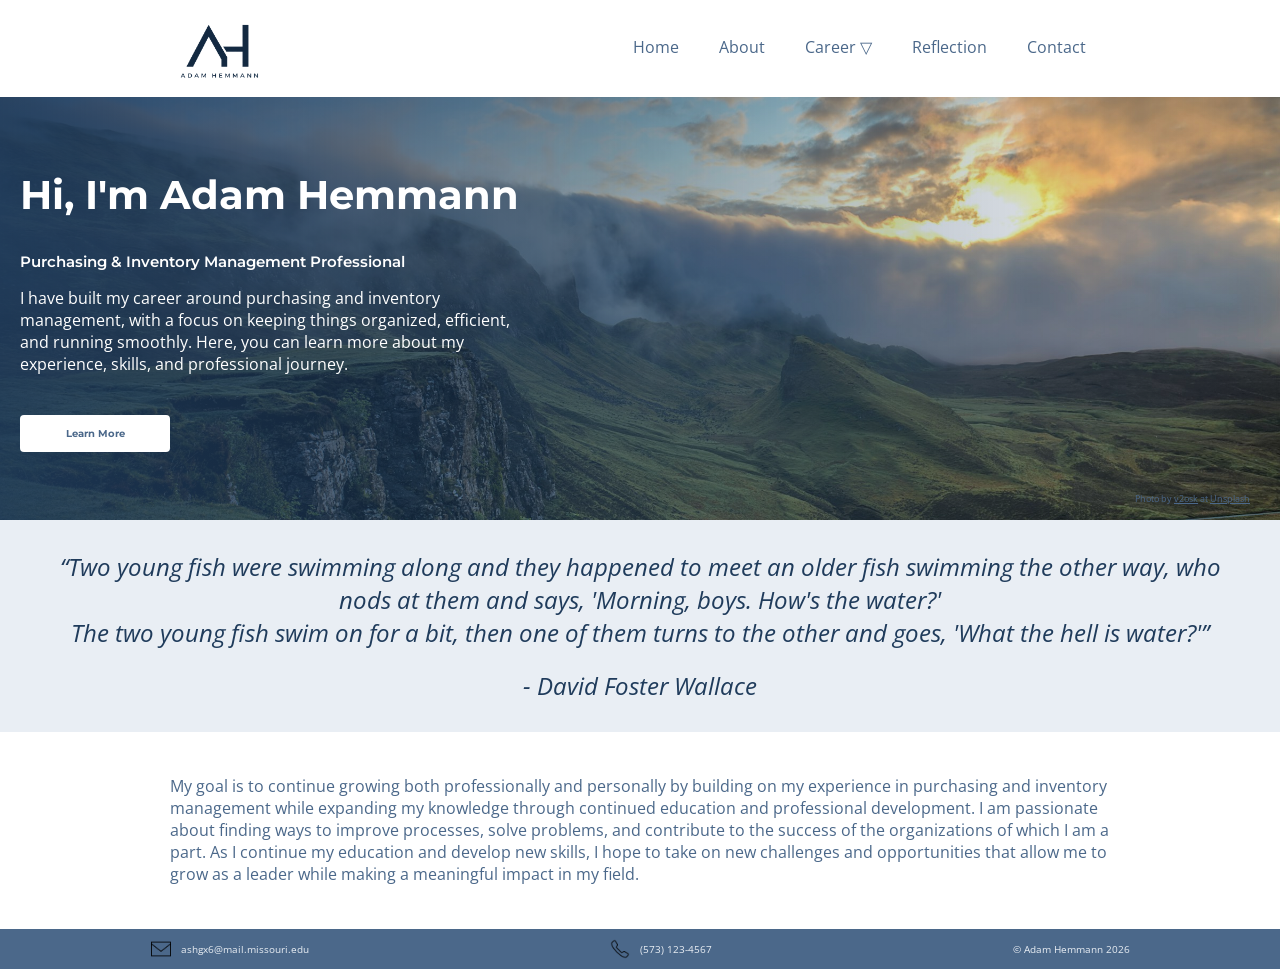
==== commit 406ee167: "Add files via upload" ====
--- a/webdevelopment/index.html
+++ b/webdevelopment/index.html
@@ -11,8 +11,8 @@
         <meta name="viewport" content="width=device-width, initial-scale=1.0">
         <title>Home</title>
         <!-- Link to external CSS files -->
-        <link rel="stylesheet" type="text/css" href="style.css">
-        <link rel="stylesheet" type="text/css" href="nav.css">
+        <link rel="stylesheet" href="style.css">
+        <link rel="stylesheet" href="nav.css">
         <!-- Links to fonts Montserrat and Open Sans from Google Fonts -->
         <link rel="preconnect" href="https://fonts.googleapis.com">
         <link rel="preconnect" href="https://fonts.gstatic.com" crossorigin>
@@ -24,7 +24,11 @@
         <header>
             <!-- Top navigation bar -->     
             <nav class="nav-bar">
-                <div class="nav-logo"><img src="images/logoTransparent.png" alt="Logo" width="90" height="90"></div>
+                <div class="nav-logo"><img src="images/logoTransparent.png" 
+                                           alt="Logo"
+                                           width="90"
+                                           height="90">
+                </div>
 
                 <!-- Hamburger/Mobile-only navigation -->
                 <input type="checkbox" id="mobile-menu-toggle">
@@ -78,8 +82,9 @@
             <section id="fav-quote">
                 <div class="fav-quote-container">
                     <blockquote>
-                        <h1>“The impediment to action advances action. What stands in the way becomes the way.”</h1>
-                        <h1>- Marcus Aurelius</h1>
+                        <h1>“Two young fish were swimming along and they happened to meet an older fish swimming the other way, who nods at them and says, 'Morning, boys. How's the water?'
+                        <br>The two young fish swim on for a bit, then one of them turns to the other and goes, 'What the hell is water?'”</h1>
+                        <h1>- David Foster Wallace</h1>
                     </blockquote>
                 </div>
             </section>
@@ -88,11 +93,20 @@
                 <h2>My goal is to continue growing both professionally and personally by building on my experience in purchasing and inventory management while expanding my knowledge through continued education and professional development. I am passionate about finding ways to improve processes, solve problems, and contribute to the success of the organizations of which I am a part. As I continue my education and develop new skills, I hope to take on new challenges and opportunities that allow me to grow as a leader while making a meaningful impact in my field.</h2>
             </section>
         </main>
+        
         <!-- Page footer -->
         <footer class="footer">
-            <div class="footer-email"><img src="images/icons8-email-50.png" width="20" height="20" title="Icon from icons8.com">ashgx6@mail.missouri.edu</div>
-            <div class="footer-phone"><img src="images/icons8-phone-50.png" width="20" height="20" title="Icon from icons8.com">(573) 123-4567</div>
-            <div class="footer-date">Date: 11/5/2026</div>
+            <div class="footer-email"><img src="images/icons8-email-50.png" 
+                                           width="20"
+                                           height="20"
+                                           title="Icon from icons8.com">ashgx6@mail.missouri.edu
+            </div>
+            <div class="footer-phone"><img src="images/icons8-phone-50.png" 
+                                           width="20"
+                                           height="20"
+                                           title="Icon from icons8.com">(573) 123-4567
+            </div>
+            <div class="footer-date">© Adam Hemmann 2026</div>
         </footer>
     </body>
 </html>
--- a/webdevelopment/style.css
+++ b/webdevelopment/style.css
@@ -411,9 +411,31 @@
 }
 .contact-form {
     display: flex;
-    flex-direction: column;
+    flex-direction: column;    
     gap: 1.5rem;
     align-items: center;
+}
+.contact-form .form-row-names,
+.contact-form .form-row-email,
+.contact-form .form-row-message {
+    display: flex;
+    flex-wrap: wrap;
+    gap: 2rem;
+    justify-content: center;
+    width: 100%;
+}
+.form-row-message > div {
+    width: 100%;
+}
+.form-row-howfind > div {
+    display: flex;
+    align-items: center;
+}
+.contact-form #form-message {
+    display: block;
+    width: 100%;
+    min-height: 15rem;
+    resize: vertical;
 }
 .form-radio-label {
     text-align: center;
@@ -583,6 +605,9 @@
 /*
 Begin footer styles 
 */
+.footer * {
+    box-sizing: content-box;
+}
 .footer {
     display: flex;
     justify-content: space-around;
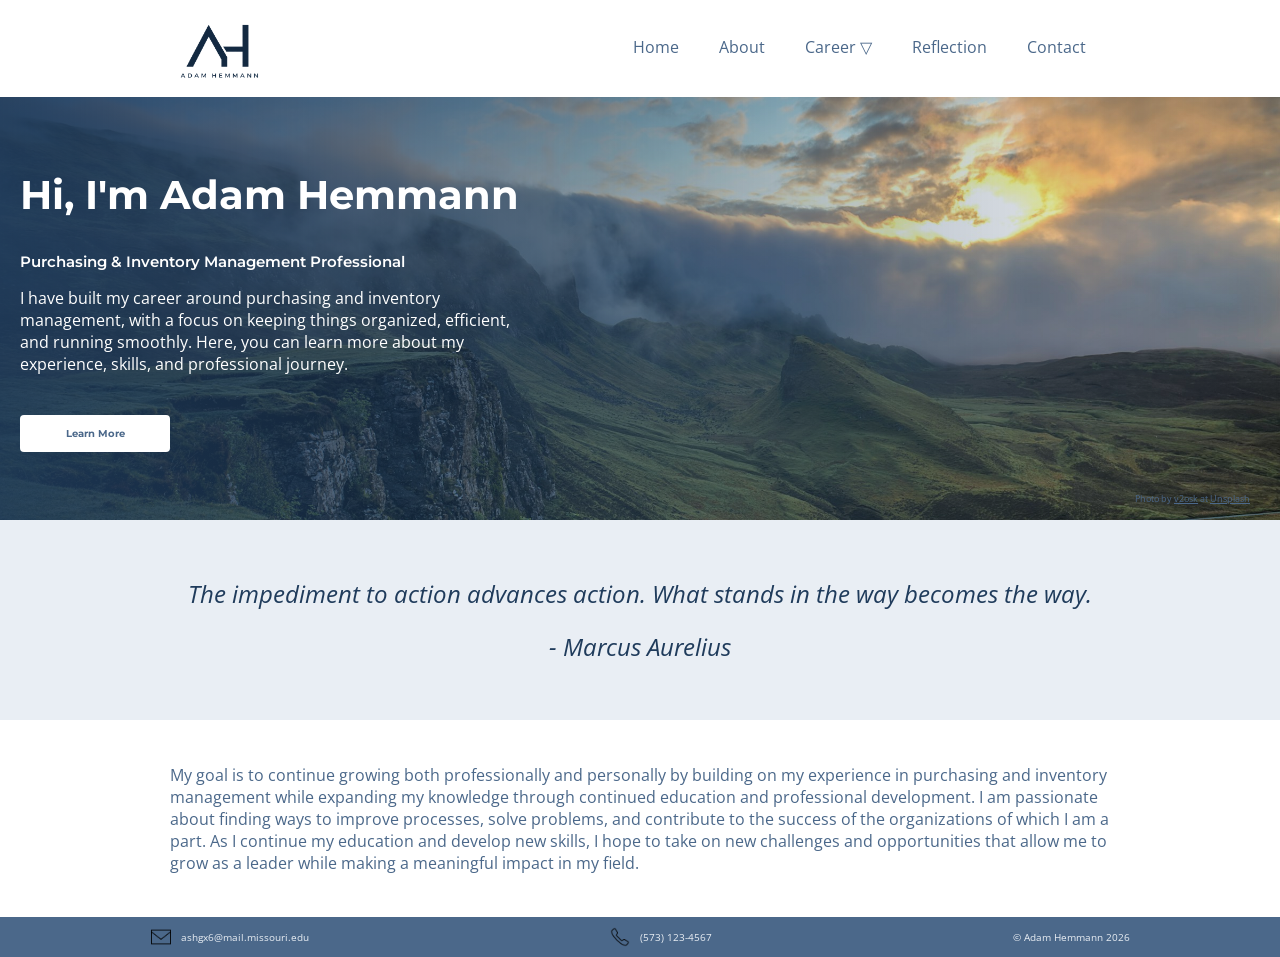
==== commit d5f996c0: "Add files via upload" ====
--- a/webdevelopment/index.html
+++ b/webdevelopment/index.html
@@ -82,9 +82,8 @@
             <section id="fav-quote">
                 <div class="fav-quote-container">
                     <blockquote>
-                        <h1>“Two young fish were swimming along and they happened to meet an older fish swimming the other way, who nods at them and says, 'Morning, boys. How's the water?'
-                        <br>The two young fish swim on for a bit, then one of them turns to the other and goes, 'What the hell is water?'”</h1>
-                        <h1>- David Foster Wallace</h1>
+                        <h1>The impediment to action advances action. What stands in the way becomes the way.</h1>
+                        <h1>- Marcus Aurelius</h1>
                     </blockquote>
                 </div>
             </section>
